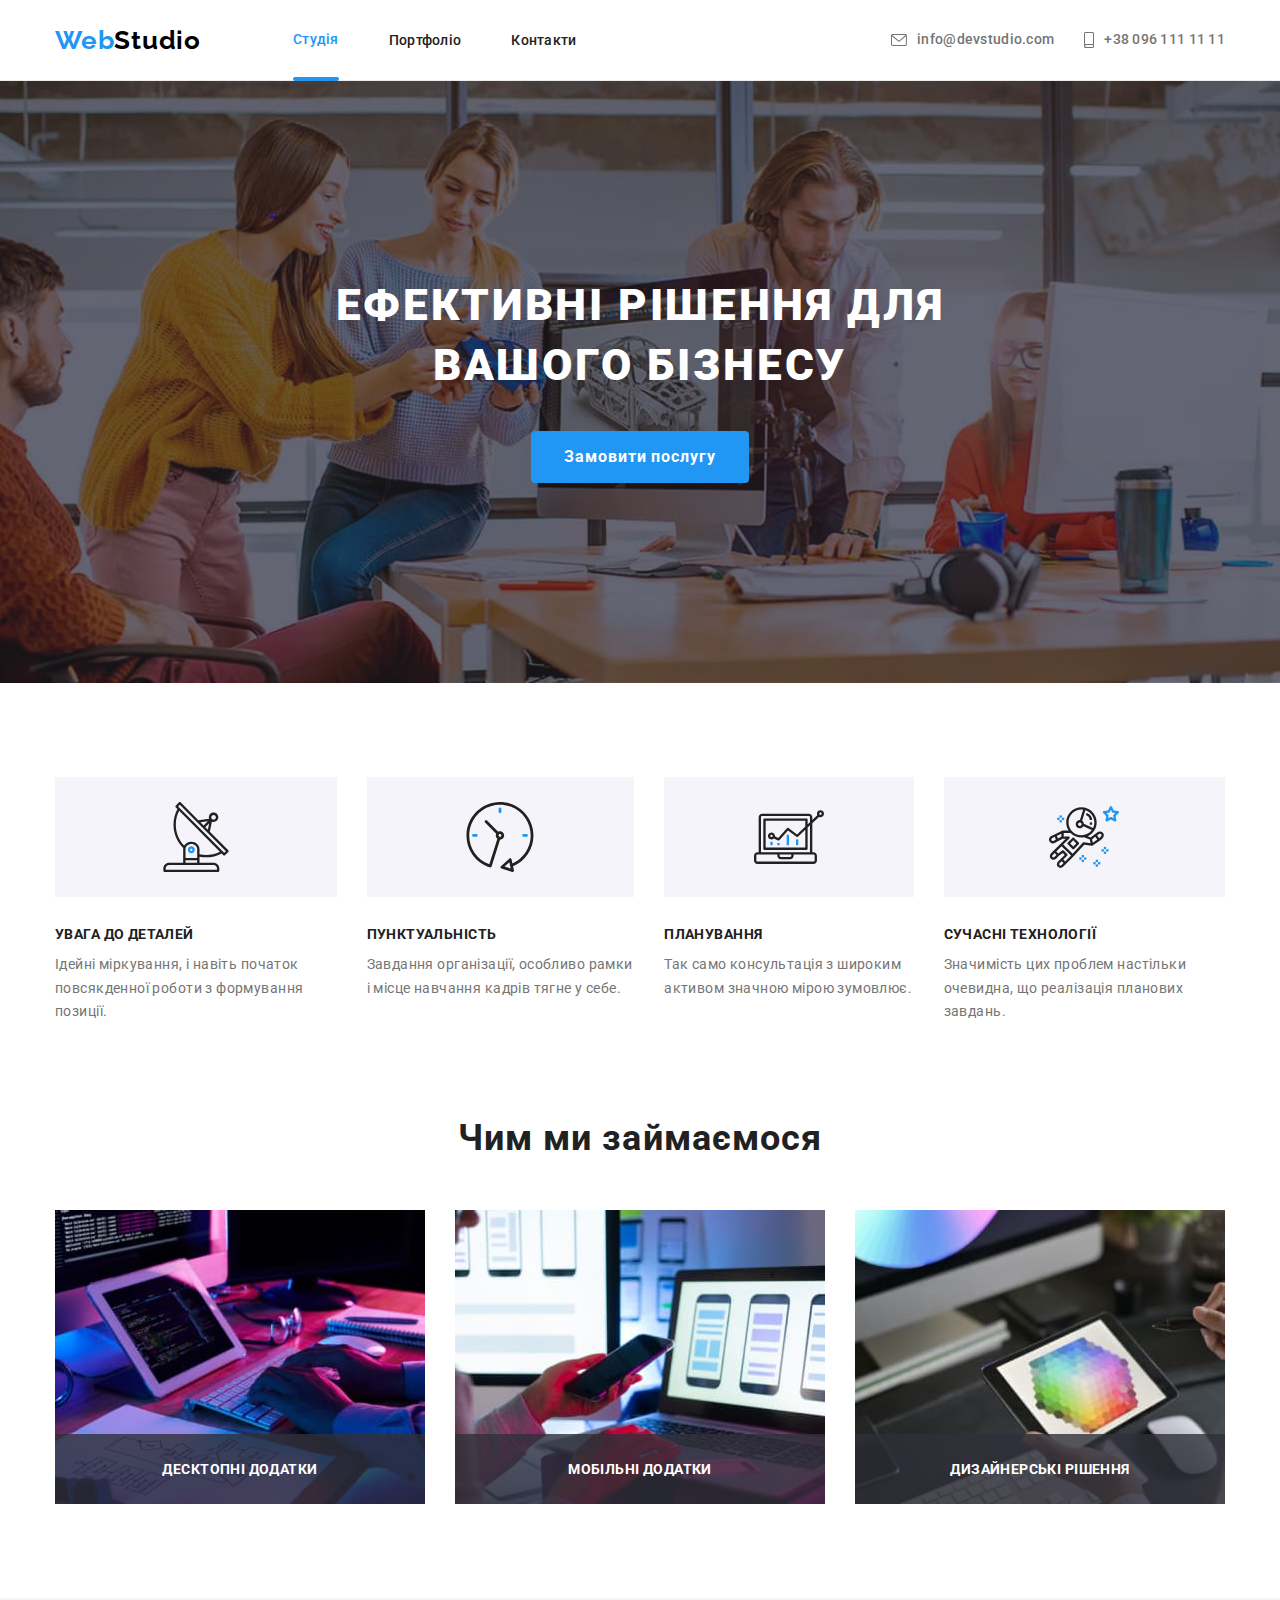
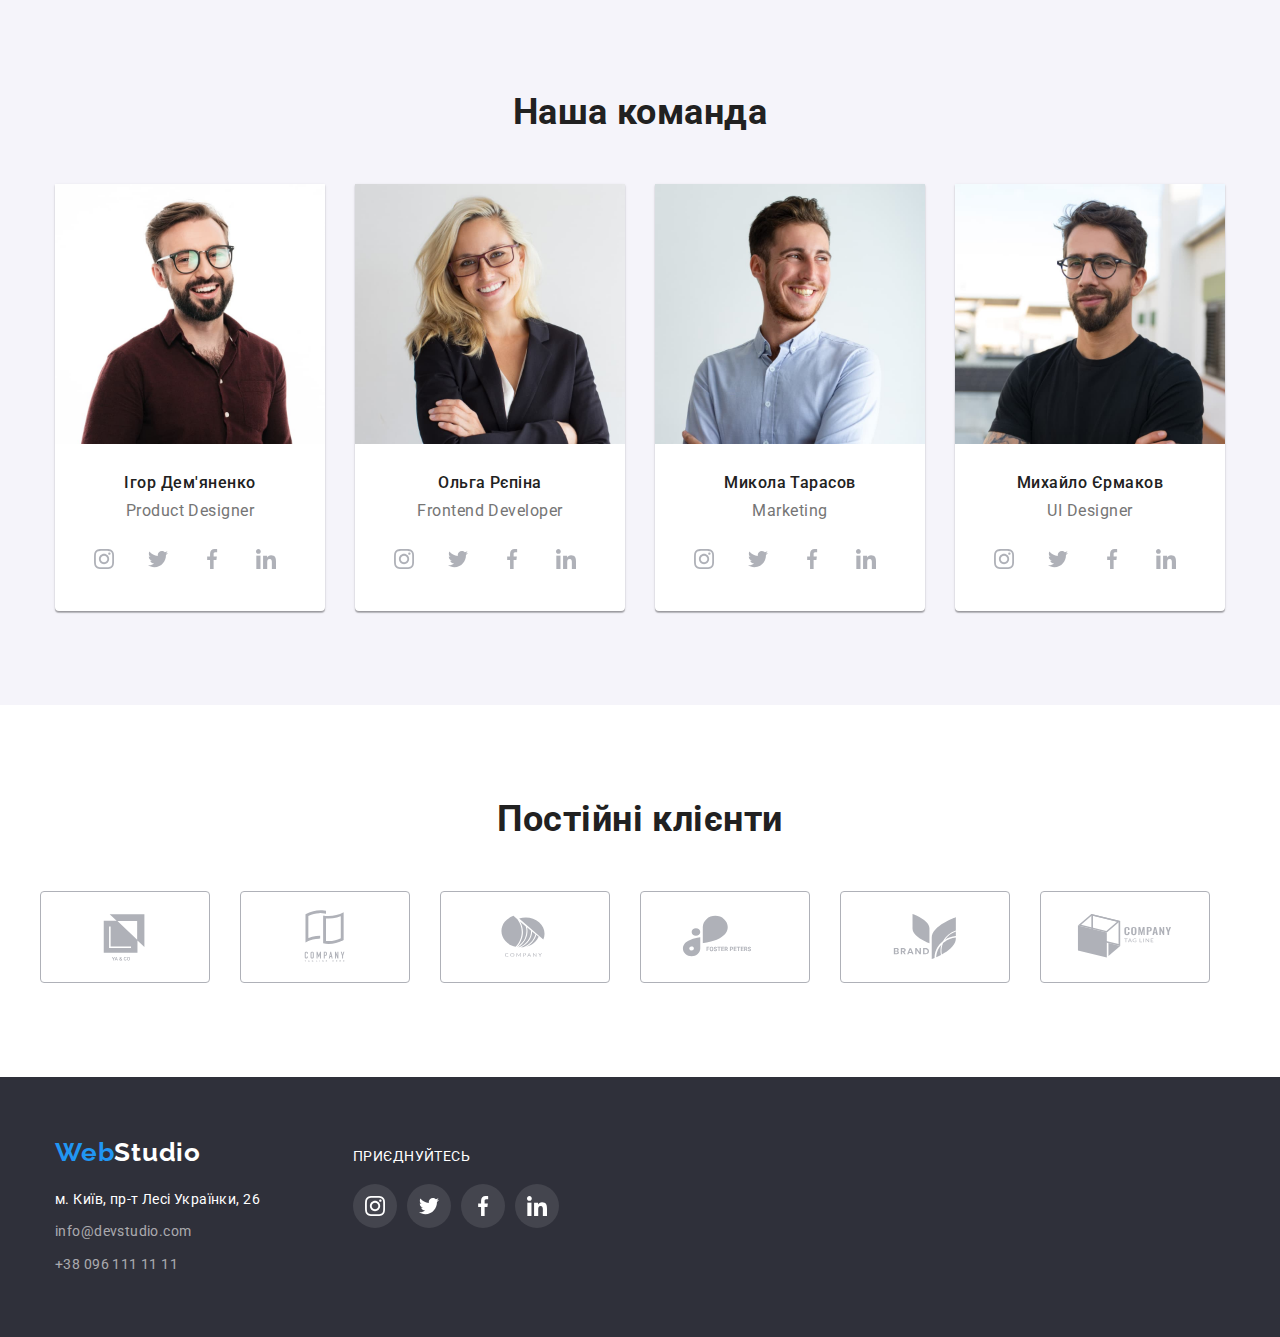
==== index.html @ 1a9cc2b4 "сделал форму без чекбокса иконок ховере на иконках" ====
<!DOCTYPE html>
<html lang="uk">
  <head>
    <meta charset="UTF-8" />
    <meta http-equiv="X-UA-Compatible" content="IE=edge" />
    <meta name="viewport" content="width=device-width, initial-scale=1.0" />
    <title>Document</title>
    <link rel="preconnect" href="https://fonts.googleapis.com" />
    <link rel="preconnect" href="https://fonts.gstatic.com" crossorigin />
    <link
      href="https://fonts.googleapis.com/css2?family=Raleway:wght@700&family=Roboto:wght@400;500;700;900&display=swap"
      rel="stylesheet"
    />
    <link
      rel="stylesheet"
      href="https://cdnjs.cloudflare.com/ajax/libs/modern-normalize/1.0.0/modern-normalize.min.css"
    />
    <link rel="stylesheet" href="./css/common.css" />
    <link rel="stylesheet" href="./css/main.css" />
  </head>
  <body>
    <header class="header">
      <div class="container header-container">
        <nav class="nav-header">
          <a href="index.html" class="logo logo-header"
            ><span class="accentlogo">Web</span>Studio</a
          >
          <ul class="site-nav">
            <li class="site-nav-item"><a href="index.html" class="link current">Студія</a></li>
            <li class="site-nav-item"><a href="portfolio.html" class="link">Портфоліо</a></li>
            <li class="site-nav-item"><a href="" class="link">Контакти</a></li>
          </ul>
        </nav>

        <ul class="contacts">
          <li class="contacts-item">
            <a href="mailto:info@devstudio.com" class="contacts-link">
              <svg class="icon-header-mail" width="16" height="12">
                <use href="./images/icons.svg#icon-mail"></use>
              </svg>
              info@devstudio.com</a
            >
          </li>
          <li class="contacts-item">
            <a href="tel:+390961111111" class="contacts-link">
              <svg class="icon-header-smartphone" width="10" height="16">
                <use href="./images/icons.svg#icon-smartphone"></use>
              </svg>
              +38 096 111 11 11</a
            >
          </li>
        </ul>
      </div>
    </header>
    <main>
      <section class="hero bgc-image">
        <div class="container">
          <h1 class="hero-title">
            Ефективні рішення для <br />
            вашого бізнесу
          </h1>
          <button data-modal-open type="button" class="btn-primary">Замовити послугу</button>
        </div>
      </section>
      <section class="section">
        <div class="container">
          <h2 class="visually-hidden">Особливості</h2>
          <ul class="peculiarities">
            <li class="peculiarities-item">
              <div class="peculiarities-icon">
                <svg class="" width="70" height="70">
                  <use href="./images/icons.svg#icon-antenna"></use>
                </svg>
              </div>
              <h3 class="peculiarities-sub-title">УВАГА ДО ДЕТАЛЕЙ</h3>
              <p class="peculiarities-text">
                Ідейні міркування, і навіть початок повсякденної роботи з формування позиції.
              </p>
            </li>
            <li class="peculiarities-item">
              <div class="peculiarities-icon">
                <svg class="" width="70" height="70">
                  <use href="./images/icons.svg#icon-clock"></use>
                </svg>
              </div>
              <h3 class="peculiarities-sub-title">ПУНКТУАЛЬНІСТЬ</h3>
              <p class="peculiarities-text">
                Завдання організації, особливо рамки і місце навчання кадрів тягне у себе.
              </p>
            </li>
            <li class="peculiarities-item">
              <div class="peculiarities-icon">
                <svg class="" width="70" height="70">
                  <use href="./images/icons.svg#icon-diagram"></use>
                </svg>
              </div>
              <h3 class="peculiarities-sub-title">ПЛАНУВАННЯ</h3>
              <p class="peculiarities-text">
                Так само консультація з широким активом значною мірою зумовлює.
              </p>
            </li>
            <li class="peculiarities-item">
              <div class="peculiarities-icon">
                <svg class="" width="70" height="70">
                  <use href="./images/icons.svg#icon-astronaut"></use>
                </svg>
              </div>
              <h3 class="peculiarities-sub-title">СУЧАСНІ ТЕХНОЛОГІЇ</h3>
              <p class="peculiarities-text">
                Значимість цих проблем настільки очевидна, що реалізація планових завдань.
              </p>
            </li>
          </ul>
        </div>
      </section>
      <section class="section">
        <div class="container our-work-container">
          <h2 class="our-work-title">Чим ми займаємося</h2>
          <ul class="our-work-list">
            <li class="our-work-item">
              <div class="our-work-overlay">
                <img src="./images/one.jpg" alt="робота на калвіатурі з планшетом" width="370" />
                <p class="our-work-overlay-text">Десктопні додатки</p>
              </div>
            </li>
            <li class="our-work-item">
              <div class="our-work-overlay">
                <img src="./images/two.jpg" alt="ноутбук та мобільний телефон у руці" width="370" />
                <p class="our-work-overlay-text">Мобільні додатки</p>
              </div>
            </li>
            <li class="our-work-item">
              <div class="our-work-overlay">
                <img src="./images/three.jpg" alt="планшет з кольоровою палітрою" width="370" />
                <p class="our-work-overlay-text">Дизайнерські рішення</p>
              </div>
            </li>
          </ul>
        </div>
      </section>
      <section class="section">
        <div class="container">
          <h2 class="our-team-title">Наша команда</h2>
          <ul class="our-team-list">
            <li class="our-team-item">
              <img src="./images/ihor.jpg" class="our-team-img" alt="ігор" width="270" />
              <div class="our-team-title-text">
                <h3 class="our-team-sub-title">Ігор Дем'яненко</h3>
                <p class="our-team-text">Product Designer</p>
              </div>
              <ul class="our-team-social-links-list">
                <li class="our-team-social-item">
                  <a href="" class="our-team-social-links">
                    <svg class="our-team-social-links-icon" width="20" height="20">
                      <use href="./images/icons.svg#icon-instagram"></use>
                    </svg>
                  </a>
                </li>
                <li class="our-team-social-item">
                  <a href="" class="our-team-social-links">
                    <svg class="our-team-social-links-icon" width="20" height="20">
                      <use href="./images/icons.svg#icon-twitter"></use>
                    </svg>
                  </a>
                </li>
                <li class="our-team-social-item">
                  <a href="" class="our-team-social-links">
                    <svg class="our-team-social-links-icon" width="20" height="20">
                      <use href="./images/icons.svg#icon-facebook"></use>
                    </svg>
                  </a>
                </li>
                <li class="our-team-social-item">
                  <a href="" class="our-team-social-links">
                    <svg class="our-team-social-links-icon" width="20" height="20">
                      <use href="./images/icons.svg#icon-linkedin"></use>
                    </svg>
                  </a>
                </li>
              </ul>
            </li>
            <li class="our-team-item">
              <img src="./images/olga.jpg" class="our-team-img" alt="ольга" width="270" />
              <div class="our-team-title-text">
                <h3 class="our-team-sub-title">Ольга Рєпіна</h3>
                <p class="our-team-text">Frontend Developer</p>
              </div>
              <ul class="our-team-social-links-list">
                <li class="our-team-social-item">
                  <a href="" class="our-team-social-links">
                    <svg class="our-team-social-links-icon" width="20" height="20">
                      <use href="./images/icons.svg#icon-instagram"></use>
                    </svg>
                  </a>
                </li>
                <li class="our-team-social-item">
                  <a href="" class="our-team-social-links">
                    <svg class="our-team-social-links-icon" width="20" height="20">
                      <use href="./images/icons.svg#icon-twitter"></use>
                    </svg>
                  </a>
                </li>
                <li class="our-team-social-item">
                  <a href="" class="our-team-social-links">
                    <svg class="our-team-social-links-icon" width="20" height="20">
                      <use href="./images/icons.svg#icon-facebook"></use>
                    </svg>
                  </a>
                </li>
                <li class="our-team-social-item">
                  <a href="" class="our-team-social-links">
                    <svg class="our-team-social-links-icon" width="20" height="20">
                      <use href="./images/icons.svg#icon-linkedin"></use>
                    </svg>
                  </a>
                </li>
              </ul>
            </li>

            <li class="our-team-item">
              <img src="./images/michael.jpg" class="our-team-img" alt="микола" width="270" />
              <div class="our-team-title-text">
                <h3 class="our-team-sub-title">Микола Тарасов</h3>
                <p class="our-team-text">Marketing</p>
              </div>
              <ul class="our-team-social-links-list">
                <li class="our-team-social-item">
                  <a href="" class="our-team-social-links">
                    <svg class="our-team-social-links-icon" width="20" height="20">
                      <use href="./images/icons.svg#icon-instagram"></use>
                    </svg>
                  </a>
                </li>
                <li class="our-team-social-item">
                  <a href="" class="our-team-social-links">
                    <svg class="our-team-social-links-icon" width="20" height="20">
                      <use href="./images/icons.svg#icon-twitter"></use>
                    </svg>
                  </a>
                </li>
                <li class="our-team-social-item">
                  <a href="" class="our-team-social-links">
                    <svg class="our-team-social-links-icon" width="20" height="20">
                      <use href="./images/icons.svg#icon-facebook"></use>
                    </svg>
                  </a>
                </li>
                <li class="our-team-social-item">
                  <a href="" class="our-team-social-links">
                    <svg class="our-team-social-links-icon" width="20" height="20">
                      <use href="./images/icons.svg#icon-linkedin"></use>
                    </svg>
                  </a>
                </li>
              </ul>
            </li>

            <li class="our-team-item">
              <img src="./images/michaelo.jpg" class="our-team-img" alt="михайло" width="270" />
              <div class="our-team-title-text">
                <h3 class="our-team-sub-title">Михайло Єрмаков</h3>
                <p class="our-team-text">UI Designer</p>
              </div>
              <ul class="our-team-social-links-list">
                <li class="our-team-social-item">
                  <a href="" class="our-team-social-links">
                    <svg class="our-team-social-links-icon" width="20" height="20">
                      <use href="./images/icons.svg#icon-instagram"></use>
                    </svg>
                  </a>
                </li>
                <li class="our-team-social-item">
                  <a href="" class="our-team-social-links">
                    <svg class="our-team-social-links-icon" width="20" height="20">
                      <use href="./images/icons.svg#icon-twitter"></use>
                    </svg>
                  </a>
                </li>
                <li class="our-team-social-item">
                  <a href="" class="our-team-social-links">
                    <svg class="our-team-social-links-icon" width="20" height="20">
                      <use href="./images/icons.svg#icon-facebook"></use>
                    </svg>
                  </a>
                </li>
                <li class="our-team-social-item">
                  <a href="" class="our-team-social-links">
                    <svg class="our-team-social-links-icon" width="20" height="20">
                      <use href="./images/icons.svg#icon-linkedin"></use>
                    </svg>
                  </a>
                </li>
              </ul>
            </li>
          </ul>
        </div>
      </section>
      <section class="section">
        <h2 class="clients-title">Постійні клієнти</h2>
        <ul class="clients-list">
          <li>
            <a href="" class="clients-links">
              <svg class="clients-icon" width="106" height="60">
                <use href="./images/icons.svg#icon-one"></use>
              </svg>
            </a>
          </li>
          <li>
            <a href="" class="clients-links">
              <svg class="clients-icon" width="106" height="60">
                <use href="./images/icons.svg#icon-two"></use>
              </svg>
            </a>
          </li>
          <li>
            <a href="" class="clients-links">
              <svg class="clients-icon" width="106" height="60">
                <use href="./images/icons.svg#icon-three"></use>
              </svg>
            </a>
          </li>
          <li>
            <a href="" class="clients-links">
              <svg class="clients-icon" width="106" height="60">
                <use href="./images/icons.svg#icon-four"></use>
              </svg>
            </a>
          </li>
          <li>
            <a href="" class="clients-links">
              <svg class="clients-icon" width="106" height="60">
                <use href="./images/icons.svg#icon-five"></use>
              </svg>
            </a>
          </li>
          <li>
            <a href="" class="clients-links">
              <svg class="clients-icon" width="106" height="60">
                <use href="./images/icons.svg#icon-six"></use>
              </svg>
            </a>
          </li>
        </ul>
      </section>
    </main>
    <footer class="footer">
      <div class="container footer-container">
        <div class="footer-container-address">
          <a href="index.html" class="logo"><span class="accentlogo">Web</span>Studio</a>
          <address class="address-footer">
            <ul class="address-footer-list">
              <li class="address-item">
                <a
                  href="https://goo.gl/maps/RYjKqLjYyLRPvNdB7"
                  target="_blank"
                  rel="noopener noreferrer"
                  class="address-link"
                  >м. Київ, пр-т Лесі Українки, 26</a
                >
              </li>
              <li class="address-item">
                <a href="mailto:info@devstudio.com" class="footer-contacts">info@devstudio.com</a>
              </li>
              <li class="address-item">
                <a href="tel:+380961111111" class="footer-contacts">+38 096 111 11 11</a>
              </li>
            </ul>
          </address>
        </div>
        <div class="footer-social-container">
          <p class="social-links-text">приєднуйтесь</p>
          <ul class="social-links-list">
            <li>
              <a href="" class="footer-social-links">
                <svg class="social-links-icon" width="20" height="20">
                  <use href="./images/icons.svg#icon-instagram"></use>
                </svg>
              </a>
            </li>
            <li>
              <a href="" class="footer-social-links">
                <svg class="social-links-icon" width="20" height="20">
                  <use href="./images/icons.svg#icon-twitter"></use>
                </svg>
              </a>
            </li>
            <li>
              <a href="" class="footer-social-links"
                ><svg class="social-links-icon" width="20" height="20">
                  <use href="./images/icons.svg#icon-facebook"></use>
                </svg>
              </a>
            </li>
            <li>
              <a href="" class="footer-social-links">
                <svg class="social-links-icon" width="20" height="20">
                  <use href="./images/icons.svg#icon-linkedin"></use>
                </svg>
              </a>
            </li>
          </ul>
        </div>
      </div>
    </footer>
    <div class="backdrop is-hidden" data-modal>
      <div class="modal">
        <p class="modal-title">Залиште свої дані, ми вам передзвонимо</p>
        <form class="form">
          <div class="form-field">
            <label class="form-label" for="user-name">Ім'я</label>
            <input class="form-input" type="text" name="user-name" id="user-name" />
          </div>

          <div class="form-field">
            <label class="form-label" for="tel">Телефон</label>
            <input class="form-input" type="tel" name="tel" id="tel" />
          </div>

          <div class="form-field">
            <label class="form-label" for="email">Пошта</label>
            <input class="form-input" type="email" name="email" id="email" />
          </div>

          <div class="form-field">
            <label class="form-label" for="comment">Коментар</label>
            <textarea
              class="form-textarea"
              name="comment"
              id="comment"
              cols="30"
              rows="10"
              placeholder="Введіть текст"
            ></textarea>
          </div>

          <div class="checkbox">
            <input type="checkbox" name="" value="" id="" />
            <label for=""
              >Погоджуюся з розсилкою та приймаю
              <span> <a href="" class="test">Умови договору</a></span></label
            >
          </div>

          <button type="submit" class="form-button">Відправити</button>
        </form>
        <button data-modal-close type="button" class="button-close">
          <svg class="button-icon-close">
            <use href="./images/icons.svg#icon-close"></use>
          </svg>
        </button>
      </div>
    </div>
    <script src="./js/modal.js"></script>
  </body>
</html>
---- css/common.css ----
/* цвет основного текста #212121 */
/* цвет вторичного текста #757575 */
/* цвет белый #FFFFFF */
/* цвет акцент #2196F3 */
/* цвет фона главного заголовка #2F303A */
:root {
  --primary-text-color: #212121;
  --p-text-color: #757575;
  --accent-color: #2196f3;
  --primary-white-color: #ffffff;
}

body {
  background-color: var(--primary-white-color);
  color: var(--primary-text-color);

  font-family: Roboto, sans-serif;
  letter-spacing: 0.03em;
}
h1,
h2,
h3,
p {
  margin-top: 0;
  margin-bottom: 0;
}
ul {
  margin-top: 0;
  margin-bottom: 0;
  padding-left: 0;
  list-style: none;
}
img,
a {
  display: block;
}

/* header nav */
.container {
  width: 1200px;
  padding-left: 15px;
  padding-right: 15px;
  margin: 0 auto;
}
.header-container {
  display: flex;
  align-items: center;
}

.header {
  border-bottom: 1px solid #ececec;
}
.nav-header {
  display: flex;
  align-items: center;
}
.logo {
  display: inline-block;
  color: #000000;

  font-family: Raleway;
  font-size: 26px;
  font-weight: 700;
  line-height: 1.19;
  letter-spacing: 0.03em;
  text-decoration: none;
}

.accentlogo {
  color: var(--accent-color);
}

.site-nav {
  display: flex;
  align-items: center;
  margin-left: 92px;
}
.site-nav-item:not(:last-child) {
  margin-right: 50px;
}
.site-nav .link.current {
  color: var(--accent-color);
  line-height: 1.14;
}

.link.current::after {
  content: '';
  width: 100%;
  height: 4px;
  background-color: #2196f3;
  border-radius: 2px;
  position: absolute;
  left: 0;
  bottom: -1px;
}

.site-nav a {
  color: var(--primary-text-color);
  font-size: 14px;
  font-weight: 500;
  text-decoration: none;
  letter-spacing: 0.02em;
}
.link {
  padding-top: 32px;
  padding-bottom: 32px;
  display: block;
  position: relative;
  transition: color 250ms cubic-bezier(0.4, 0, 0.2, 1);
}

.link:hover,
.link:focus {
  color: var(--accent-color);
}

.link:hover::after,
.link:focus::after {
  content: '';
  width: 100%;
  height: 4px;
  background-color: #2196f3;
  border-radius: 2px;
  position: absolute;
  left: 0;
  bottom: -1px;
}

.link::after {
  content: '';
  width: 100%;
  height: 4px;
  background-color: transparent;
  border-radius: 2px;
  position: absolute;
  left: 0;
  bottom: -1px;
  transition: background-color 250ms cubic-bezier(0.4, 0, 0.2, 1);
}

.contacts {
  display: flex;
  align-items: center;
  margin-left: auto;
}
.contacts-item:not(:last-child) {
  margin-right: 30px;
}

.contacts-link {
  display: inline-flex;
  align-items: center;
  padding-top: 32px;
  padding-bottom: 32px;
  color: var(--p-text-color);
  text-decoration: none;

  font-size: 14px;
  font-weight: 500;
  line-height: 1.14;
  letter-spacing: 0.02em;
  transition: color 250ms cubic-bezier(0.4, 0, 0.2, 1);
}

.icon-header-mail {
  margin-right: 10px;
  width: 16px;
  height: 12px;
  fill: currentColor;
}

.icon-header-smartphone {
  margin-right: 10px;
  width: 10px;
  height: 16px;
  fill: currentColor;
}

.contacts-link:hover,
.contacts-link:focus {
  color: var(--accent-color);
}
/* footer */

.footer {
  background-color: #2f303a;
  padding-top: 60px;
  padding-bottom: 60px;
  display: flex;
  justify-content: center;
  align-items: center;
}

.footer-container-address {
  margin-right: 93px;
}

.footer-container {
  display: flex;
  align-items: baseline;
}

.footer .logo {
  color: var(--primary-white-color);
}

.footer .accentlogo {
  color: var(--accent-color);
}

.footer:hover,
.footer:focus {
  color: var(--accent-color);
}

.address-footer {
  font-style: normal;
}

.address-footer-list {
  margin-top: 20px;
}

.address-item:not(:last-child) {
  margin-bottom: 9px;
}

.address-link {
  color: var(--primary-white-color);

  text-decoration: none;

  font-size: 14px;
  line-height: 1.7;
  letter-spacing: 0.03em;
  transition: color 250ms cubic-bezier(0.4, 0, 0.2, 1);
}

.address-link:hover,
.address-link:focus {
  color: var(--accent-color);
}

.footer-contacts {
  color: rgba(255, 255, 255, 0.6);

  text-decoration: none;

  font-style: normal;
  font-size: 14px;
  line-height: 1.7;
  letter-spacing: 0.03em;
  transition: color 250ms cubic-bezier(0.4, 0, 0.2, 1);
}

.footer-contacts:hover,
.footer-contacts:focus {
  color: var(--accent-color);
}

.social-links-text {
  margin-bottom: 20px;
  color: var(--primary-white-color);
  font-size: 14px;
  line-height: calc(16 / 14);
  letter-spacing: 0.03em;
  text-transform: uppercase;
}

.social-links-list {
  display: flex;
}

.footer-social-links {
  margin-right: 10px;
  background-color: rgba(255, 255, 255, 0.1);
  border-radius: 50%;
  width: 44px;
  height: 44px;
  display: flex;
  align-items: center;
  justify-content: center;
  transition: background-color 250ms cubic-bezier(0.4, 0, 0.2, 1);
}

.social-links-icon {
  fill: var(--primary-white-color);
  width: 20px;
  height: 20px;
}

.social-links-item:last-child {
  margin-right: 0;
}

.footer-social-links:hover,
.footer-social-links:focus {
  background-color: var(--accent-color);
}
---- css/main.css ----
/* main */
/* hero */

.hero {
  background-color: #2f303a;
  text-align: center;
  padding-bottom: 200px;
  padding-top: 195px;
}
.hero-title {
  color: var(--primary-white-color);
  text-transform: uppercase;
  margin-top: 0;
  margin-bottom: 35px;
  font-size: 44px;
  font-weight: 900;
  line-height: 1.36;
  text-align: Center;
  vertical-align: Top;
  letter-spacing: 0.06em;
}

.bgc-image {
  max-width: 1600px;
  margin-left: auto;
  margin-right: auto;
  background-image: linear-gradient(to right, rgba(47, 48, 58, 0.4), rgba(47, 48, 58, 0.4)),
    url(../images/herobgimg.jpg);
  background-repeat: no-repeat;
  background-position: center;
  background-size: cover;
}

.btn-primary {
  transition: background-color 250ms cubic-bezier(0.4, 0, 0.2, 1);

  padding: 10px 32px;
  border: 1px solid transparent;
  border-radius: 4px;
  color: var(--primary-white-color);
  background-color: var(--accent-color);

  cursor: pointer;

  font-weight: 700;
  line-height: 1.87;
  letter-spacing: 0.06em;
}
.btn-primary:focus,
.btn-primary:hover {
  background-color: #188ce8;
}

.section {
  padding-top: 94px;
  padding-bottom: 94px;
}

.section:nth-child(3) {
  padding-top: 0px;
}

.section:nth-child(4) {
  background-color: #f5f4fa;
}

/* peculiarities */

.peculiarities-icon {
  height: 120px;
  display: flex;
  align-items: center;
  justify-content: center;
  background-color: #f5f4fa;
  margin-bottom: 30px;
}

.peculiarities {
  display: flex;
}

.visually-hidden {
  position: absolute;
  width: 1px;
  height: 1px;
  margin: -1px;
  border: 0;
  padding: 0;
  white-space: nowrap;
  clip-path: inset(100%);
  clip: rect(0 0 0 0);
  overflow: hidden;
}

.peculiarities-sub-title {
  color: var(--primary-text-color);

  font-size: 14px;
  line-height: 1.14;
  letter-spacing: 0.03em;
  margin-bottom: 10px;
}

.peculiarities-item:not(:last-child) {
  margin-right: 30px;
}

.peculiarities-text {
  color: var(--p-text-color);
  font-size: 14px;
  line-height: 1.71;
  letter-spacing: 0.03em;
}

/* our-work */

.our-work-container {
  text-align: center;
}

.our-work-title {
  margin-top: 0;
  margin-bottom: 50px;
  vertical-align: Top;
  letter-spacing: 0.03em;

  font-size: 36px;
  font-weight: 700;
  line-height: 1.16;
}

.our-work-list {
  display: flex;
  gap: 30px;
}

.our-work-item {
  width: 370px;
}

.our-work-overlay {
  position: relative;
}

.our-work-overlay-text {
  color: var(--primary-white-color);
  background: rgba(47, 48, 58, 0.8);
  font-weight: 700;
  font-size: 14px;
  letter-spacing: 0.03em;
  position: absolute;
  left: 0;
  bottom: 0;
  width: 100%;
  height: 70px;
  text-transform: uppercase;
  display: flex;
  justify-content: center;
  align-items: center;
}

/* our-team */

.our-team-item {
  margin-right: 30px;
  width: 270px;
  border-radius: 0px 0px 4px 4px;
  box-shadow: 0px 1px 3px rgba(0, 0, 0, 0.12), 0px 1px 1px rgba(0, 0, 0, 0.14),
    0px 2px 1px rgba(0, 0, 0, 0.2);
  background-color: var(--primary-white-color);
}

.our-team-item:last-child {
  margin-right: 0px;
}

.our-team-list {
  display: flex;
}

.our-team-title {
  margin-top: 0;
  margin-bottom: 50px;
  text-align: center;
  font-weight: 700;
  font-size: 36px;
}

.our-team-title-text {
  padding-top: 30px;
  padding-bottom: 16px;
}
.our-team-sub-title {
  font-size: 16px;
  font-weight: 500;
  line-height: 1.18;
  text-align: Center;
  vertical-align: Top;
  letter-spacing: 0.03em;
  margin-bottom: 10px;
}
.our-team-text {
  color: var(--p-text-color);

  line-height: 1.18;
  text-align: Center;
  letter-spacing: 0.03em;
}

.our-team-social-links-list {
  display: flex;
  justify-content: center;
  align-items: center;

  padding-bottom: 30px;
}

.our-team-social-links {
  display: flex;
  justify-content: center;
  align-items: center;

  background-color: rgba(255, 255, 255, 0.1);
  width: 44px;
  height: 44px;
  transition: background-color 250ms cubic-bezier(0.4, 0, 0.2, 1),
    border-radius 250ms cubic-bezier(0.4, 0, 0.2, 1);
}

.our-team-social-item {
  margin-right: 10px;
}

.our-team-social-links:last-child {
  margin-right: 0;
}

.our-team-social-links-icon {
  fill: #afb1b8;
  transition: fill 250ms cubic-bezier(0.4, 0, 0.2, 1);
}

.our-team-social-links:hover,
.our-team-social-links:focus {
  border-radius: 50%;
  background-color: var(--accent-color);
}

.our-team-social-links:hover .our-team-social-links-icon,
.our-team-social-links:focus .our-team-social-links-icon {
  fill: var(--primary-white-color);
}

/*clients*/

.clients-list {
  display: flex;
  justify-content: center;
  align-items: center;
}

.clients-links {
  display: flex;
  justify-content: center;
  align-items: center;

  margin-right: 30px;
  width: 170px;
  height: 92px;
  border: 1px solid #afb1b8;
  border-radius: 4px;
  transition: border-color 250ms cubic-bezier(0.4, 0, 0.2, 1);
}

.clients-item:last-child {
  margin-right: 0px;
}

.clients-title {
  margin-top: 0;
  margin-bottom: 50px;
  text-align: center;
  font-weight: 700;
  font-size: 36px;
}

.clients-icon {
  width: 106px;
  height: 60px;
  fill: #afb1b8;
  transition: fill 250ms cubic-bezier(0.4, 0, 0.2, 1);
}

.clients-links:hover,
.clients-links:focus {
  border-color: var(--accent-color);
  outline: transparent;
}

.clients-links:hover .clients-icon,
.clients-links:focus .clients-icon {
  fill: var(--accent-color);
}

.backdrop {
  position: fixed;
  top: 0;
  left: 0;
  width: 100%;
  height: 100%;
  background-color: rgba(0, 0, 0, 0.2);
  transition: opacity 250ms cubic-bezier(0.4, 0, 0.2, 1),
    visibility 250ms cubic-bezier(0.4, 0, 0.2, 1);
  opacity: 1;
}

.backdrop.is-hidden {
  visibility: hidden;
  opacity: 0;
  pointer-events: none;
}

.modal {
  position: absolute;
  left: 50%;
  top: 50%;
  padding-top: 40px;
  padding-bottom: 40px;

  transform: translate(-50%, -50%) scale(1);
  width: 528px;
  height: 581px;
  background-color: var(--primary-white-color);
  box-shadow: 0px 1px 3px rgba(0, 0, 0, 0.12), 0px 1px 1px rgba(0, 0, 0, 0.14),
    0px 2px 1px rgba(0, 0, 0, 0.2);
  border-radius: 4px;
  transition: transform 250ms cubic-bezier(0.4, 0, 0.2, 1), scale 250ms cubic-bezier(0.4, 0, 0.2, 1);
}

.backdrop.is-hidden .modal {
  transform: translate(-50%, -50%) scale(0.5);
}

.button-close {
  position: absolute;
  top: 8px;
  right: 8px;
  width: 30px;
  height: 30px;
  display: flex;
  justify-content: center;
  align-items: center;
  border: 1px solid rgba(0, 0, 0, 0.1);
  border-radius: 50%;
  background-color: var(--primary-white-color);
  cursor: pointer;
  fill: #000000;
}

.button-close:hover,
.button-close:focus {
  fill: var(--accent-color);
}

.form {
  display: flex;
  flex-direction: column;
}

.modal-title {
  margin-bottom: 12px;
  font-weight: 700;
  font-size: 20px;
  text-align: center;
  letter-spacing: 0.03em;
}

.form-field {
  display: flex;
  flex-direction: column;
  padding: 0 40px;
  margin-bottom: 10px;
}

.form-field:last-child {
  margin-bottom: 20px;
}

.form-label {
  margin-bottom: 4px;

  font-size: 12px;
  line-height: calc(14 / 12);
  letter-spacing: 0.01em;
  color: var(--p-text-color);
}

.form-input {
  border: 1px solid rgba(33, 33, 33, 0.2);
  border-radius: 4px;
  width: 448px;
  height: 40px;
  cursor: pointer;
}

.form-input:hover,
.form-input:focus {
  border-color: var(--accent-color);
  outline: transparent;
}

.form-textarea {
  padding: 12px 16px;
  border: 1px solid rgba(33, 33, 33, 0.2);
  border-radius: 4px;
  width: 448px;
  height: 120px;
  resize: none;
  cursor: pointer;
  transition: background-color 250ms cubic-bezier(0.4, 0, 0.2, 1);
}

.form-field textarea::placeholder {
  color: rgba(117, 117, 117, 0.5);
}

.form-textarea:hover,
.form-textarea:focus {
  border-color: var(--accent-color);
  outline: transparent;
}

.checkbox {
  margin-left: 54px;
  margin-right: 51px;
  margin-bottom: 30px;
}

.test {
  color: var(--accent-color);
}

.form-button {
  margin-right: 164px;
  margin-left: 164px;
  padding: 10px 52px;
  width: 200px;
  height: 50px;
  background: var(--accent-color);
  color: var(--primary-white-color);
  box-shadow: 0px 4px 4px rgba(0, 0, 0, 0.15);
  border-radius: 4px;
  border: none;
  outline: transparent;
  cursor: pointer;
  transition: background-color 250ms cubic-bezier(0.4, 0, 0.2, 1);
}

.form-button:focus,
.form-button:hover {
  background-color: #188ce8;
}
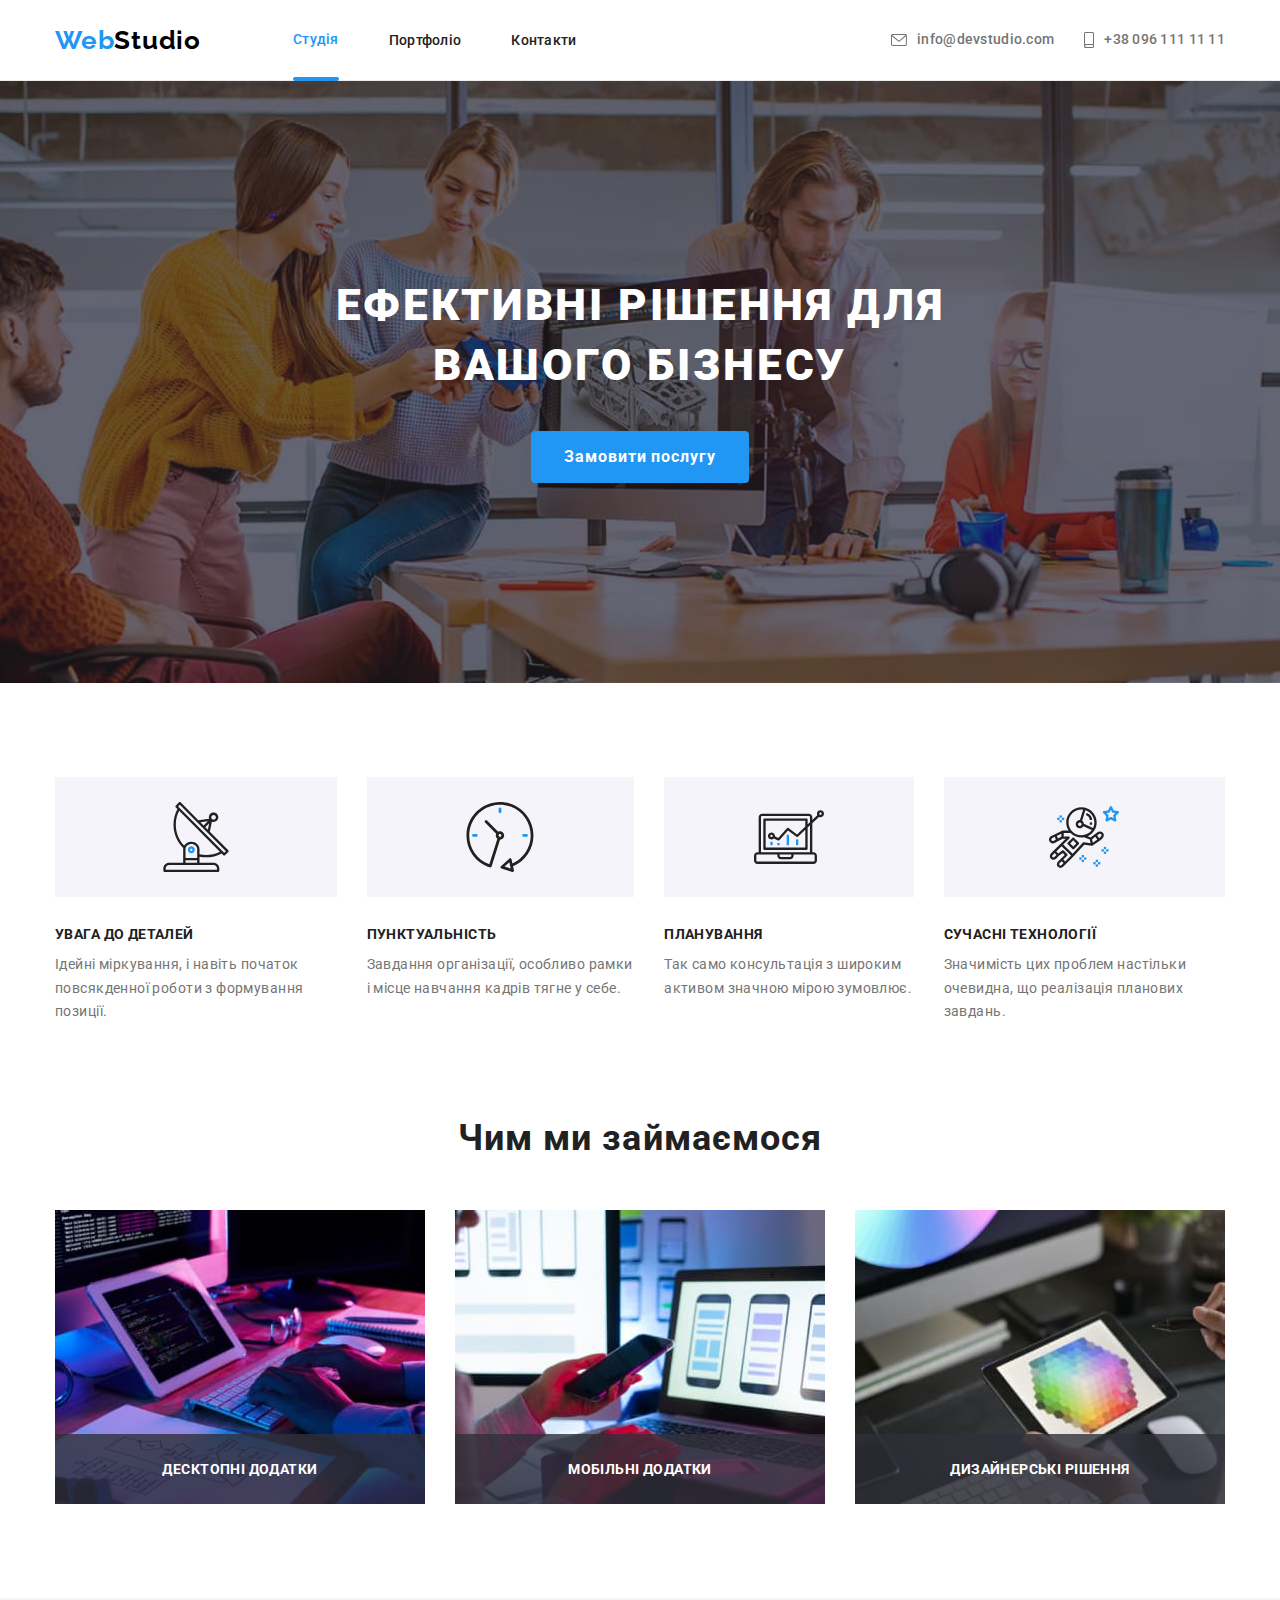
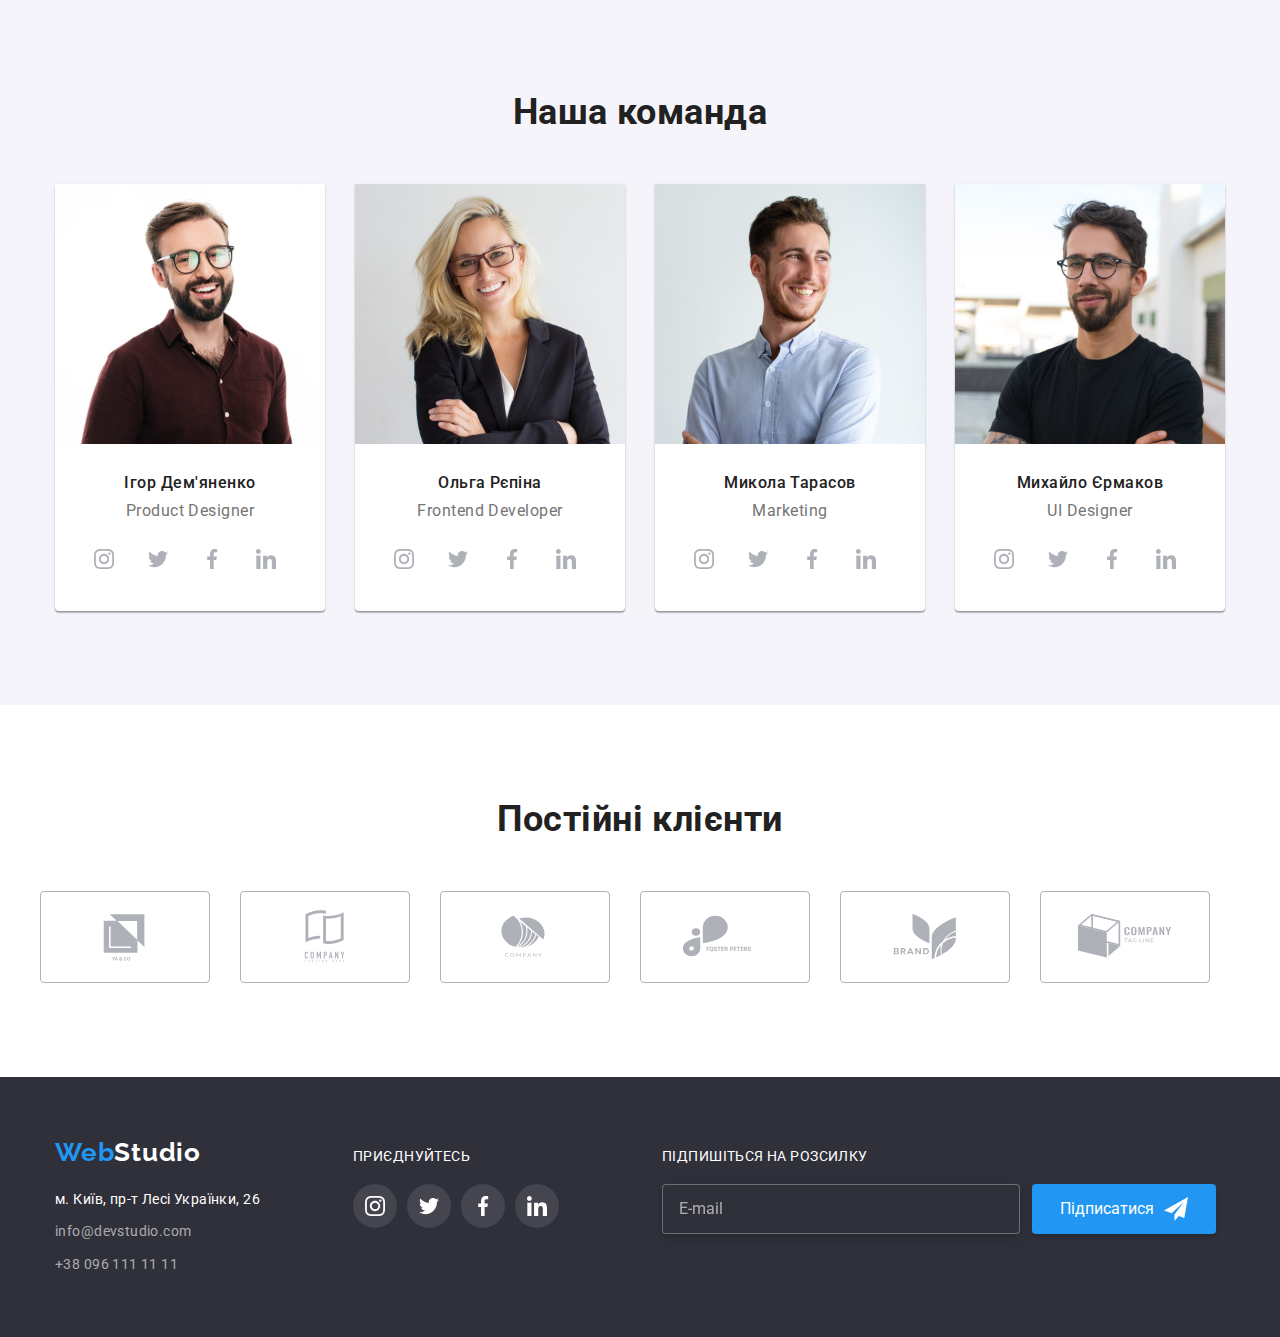
==== commit 2a6a5d2b: "сделал футер" ====
--- a/index.html
+++ b/index.html
@@ -400,6 +400,27 @@
             </li>
           </ul>
         </div>
+        <div class="footer-form">
+          <p class="footer-form-text">Підпишіться на розсилку</p>
+          <form>
+            <div class="form-field-footer">
+              <label class="form-label-footer" for="email"></label>
+              <input
+                class="form-input-footer"
+                type="email"
+                name="email"
+                id="email"
+                placeholder="E-mail"
+              />
+              <button type="submit" class="form-button-footer">
+                Підписатися
+                <svg class="footer-btn-icon">
+                  <use href="./images/icons.svg#icon-send"></use>
+                </svg>
+              </button>
+            </div>
+          </form>
+        </div>
       </div>
     </footer>
     <div class="backdrop is-hidden" data-modal>
@@ -427,8 +448,6 @@
               class="form-textarea"
               name="comment"
               id="comment"
-              cols="30"
-              rows="10"
               placeholder="Введіть текст"
             ></textarea>
           </div>
--- a/css/common.css
+++ b/css/common.css
@@ -271,6 +271,10 @@
   display: flex;
 }
 
+.footer-social-container {
+  margin-right: 93px;
+}
+
 .footer-social-links {
   margin-right: 10px;
   background-color: rgba(255, 255, 255, 0.1);
@@ -297,3 +301,68 @@
 .footer-social-links:focus {
   background-color: var(--accent-color);
 }
+
+.footer-form-text {
+  margin-bottom: 20px;
+  color: var(--primary-white-color);
+  font-size: 14px;
+  line-height: calc(16 / 14);
+  letter-spacing: 0.03em;
+  text-transform: uppercase;
+}
+
+.form-field-footer input::placeholder {
+  color: rgba(255, 255, 255, 0.6);
+}
+
+.form-field-footer {
+  display: flex;
+}
+
+.form-button-footer {
+  display: flex;
+  justify-content: center;
+  align-items: center;
+  padding: 10px 28px;
+  background: var(--accent-color);
+  color: var(--primary-white-color);
+  box-shadow: 0px 4px 4px rgba(0, 0, 0, 0.15);
+  border-radius: 4px;
+  border: none;
+  outline: transparent;
+  cursor: pointer;
+  transition: background-color 250ms cubic-bezier(0.4, 0, 0.2, 1);
+}
+
+.form-button-footer:focus,
+.form-button-footer:hover {
+  background-color: #188ce8;
+}
+
+.footer-btn-icon {
+  margin-left: 10px;
+  width: 24px;
+  height: 24px;
+  fill: var(--primary-white-color);
+}
+
+.form-input-footer {
+  width: 358px;
+  height: 50px;
+  border: 1px solid rgba(255, 255, 255, 0.3);
+  filter: drop-shadow(0px 4px 4px rgba(0, 0, 0, 0.15));
+  border-radius: 4px;
+  background: #2f303a;
+  padding-left: 16px;
+  padding-top: 15px;
+  padding-bottom: 15px;
+  margin-right: 12px;
+  cursor: pointer;
+  transition: border-color 250ms cubic-bezier(0.4, 0, 0.2, 1);
+}
+
+.form-input-footer:hover,
+.form-input-footer:focus {
+  border-color: var(--accent-color);
+  outline: transparent;
+}
--- a/css/main.css
+++ b/css/main.css
@@ -302,6 +302,8 @@
   fill: var(--accent-color);
 }
 
+/* modal */
+
 .backdrop {
   position: fixed;
   top: 0;
@@ -324,12 +326,13 @@
   position: absolute;
   left: 50%;
   top: 50%;
-  padding-top: 40px;
-  padding-bottom: 40px;
 
   transform: translate(-50%, -50%) scale(1);
   width: 528px;
   height: 581px;
+  padding-top: 40px;
+  padding-bottom: 40px;
+
   background-color: var(--primary-white-color);
   box-shadow: 0px 1px 3px rgba(0, 0, 0, 0.12), 0px 1px 1px rgba(0, 0, 0, 0.14),
     0px 2px 1px rgba(0, 0, 0, 0.2);
@@ -417,7 +420,7 @@
   height: 120px;
   resize: none;
   cursor: pointer;
-  transition: background-color 250ms cubic-bezier(0.4, 0, 0.2, 1);
+  transition: border-color 250ms cubic-bezier(0.4, 0, 0.2, 1);
 }
 
 .form-field textarea::placeholder {
@@ -441,11 +444,10 @@
 }
 
 .form-button {
-  margin-right: 164px;
-  margin-left: 164px;
+  margin: auto;
   padding: 10px 52px;
-  width: 200px;
-  height: 50px;
+  font-weight: 700;
+  line-height: calc(30 / 16);
   background: var(--accent-color);
   color: var(--primary-white-color);
   box-shadow: 0px 4px 4px rgba(0, 0, 0, 0.15);
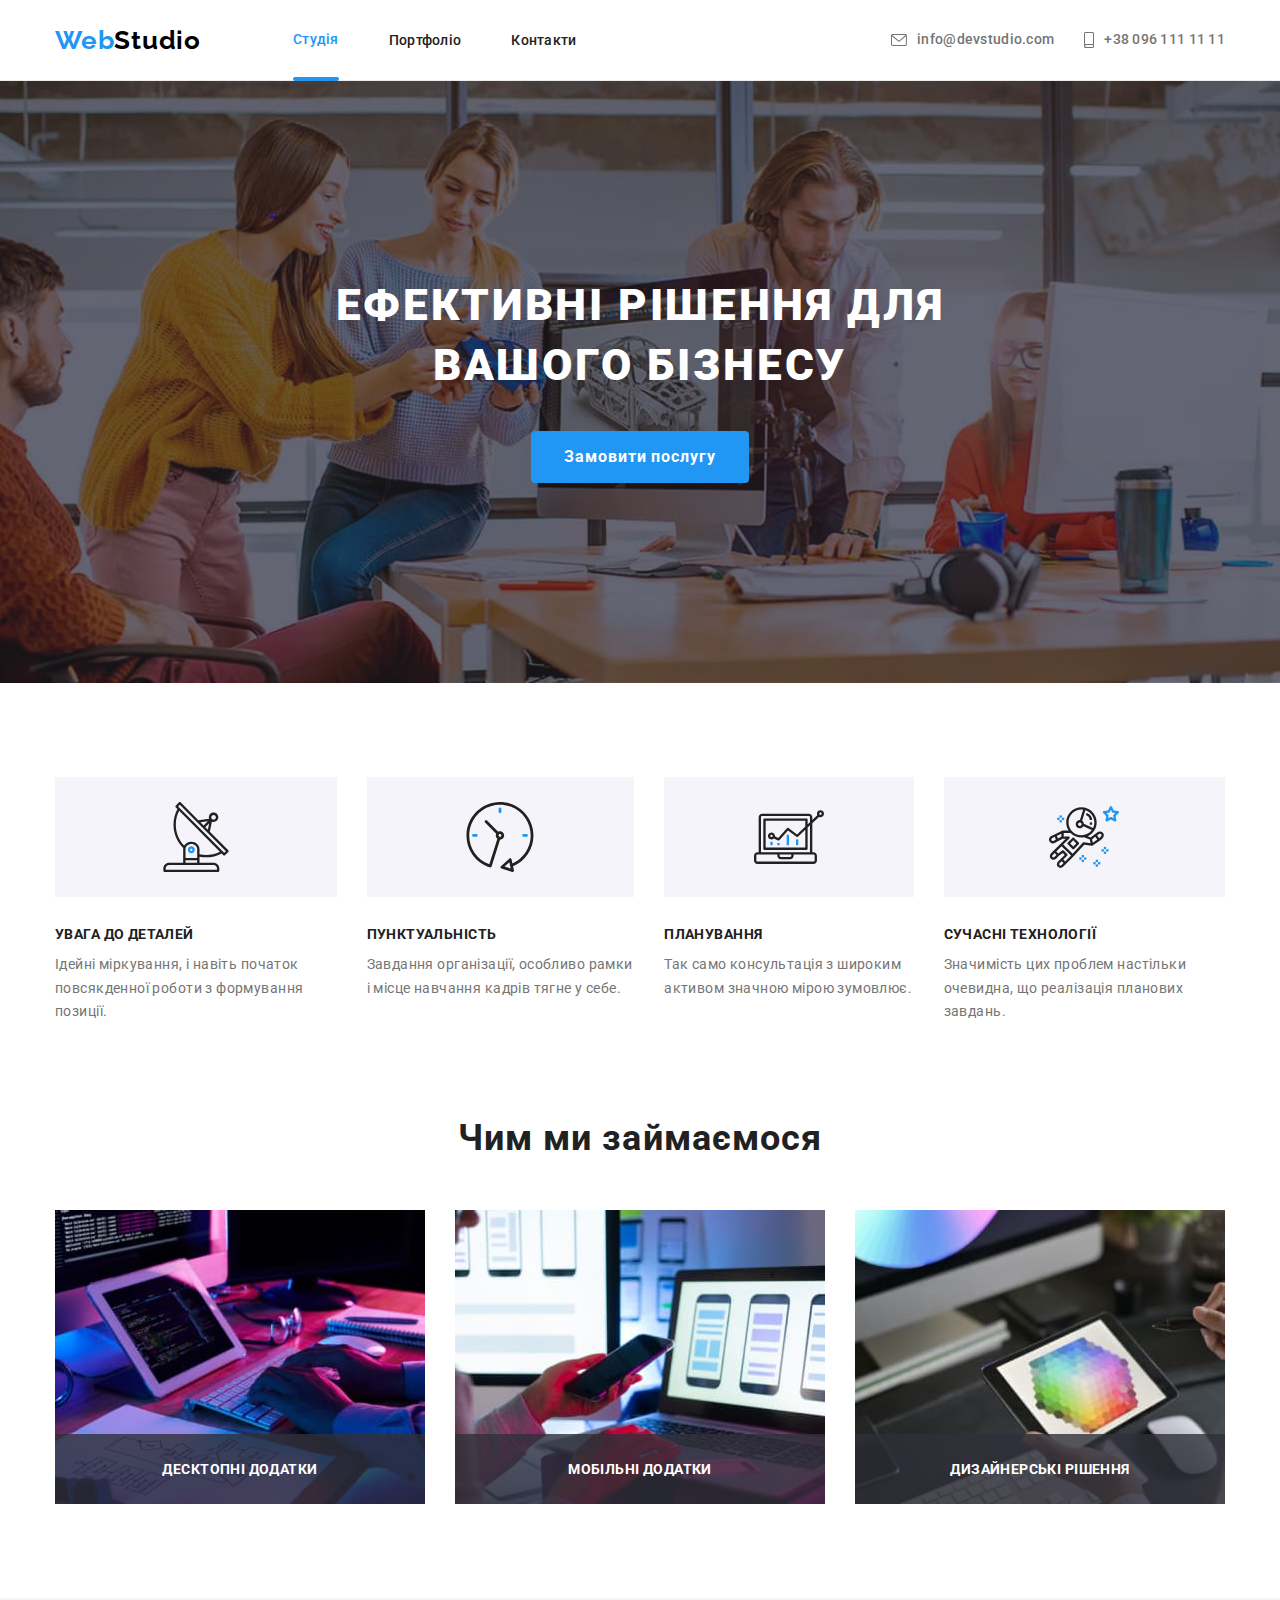
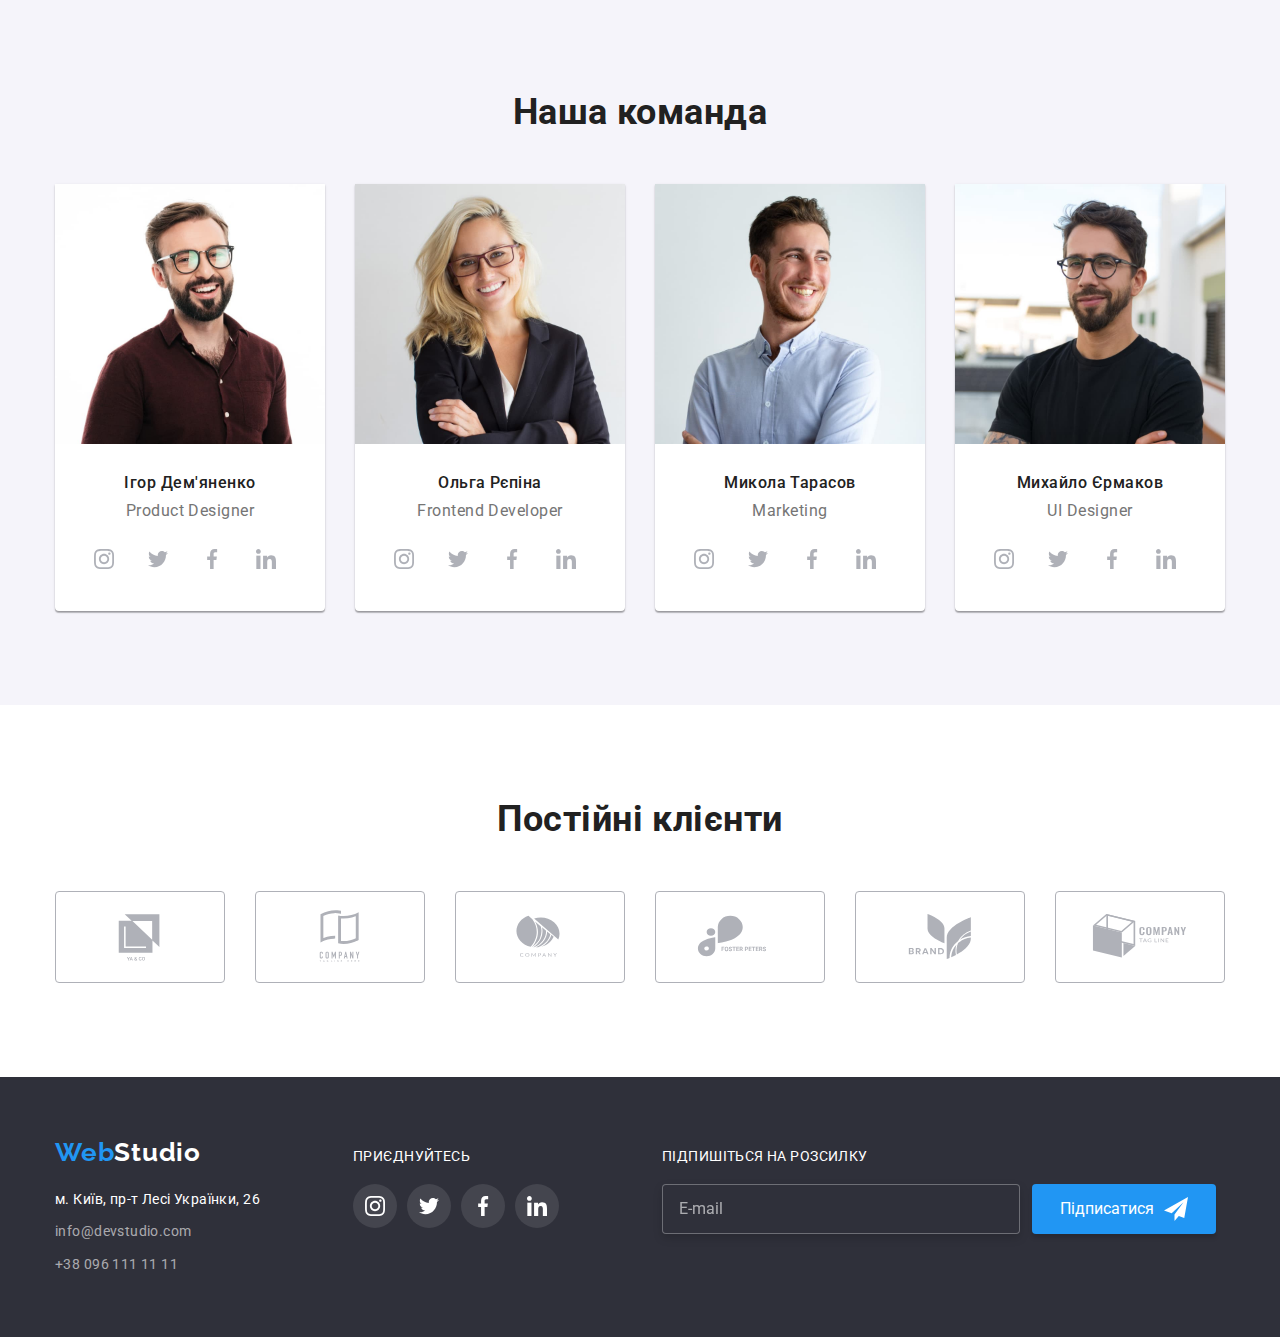
==== commit 6ffcf795: "футер готов" ====
--- a/index.html
+++ b/index.html
@@ -296,51 +296,53 @@
         </div>
       </section>
       <section class="section">
-        <h2 class="clients-title">Постійні клієнти</h2>
-        <ul class="clients-list">
-          <li>
-            <a href="" class="clients-links">
-              <svg class="clients-icon" width="106" height="60">
-                <use href="./images/icons.svg#icon-one"></use>
-              </svg>
-            </a>
-          </li>
-          <li>
-            <a href="" class="clients-links">
-              <svg class="clients-icon" width="106" height="60">
-                <use href="./images/icons.svg#icon-two"></use>
-              </svg>
-            </a>
-          </li>
-          <li>
-            <a href="" class="clients-links">
-              <svg class="clients-icon" width="106" height="60">
-                <use href="./images/icons.svg#icon-three"></use>
-              </svg>
-            </a>
-          </li>
-          <li>
-            <a href="" class="clients-links">
-              <svg class="clients-icon" width="106" height="60">
-                <use href="./images/icons.svg#icon-four"></use>
-              </svg>
-            </a>
-          </li>
-          <li>
-            <a href="" class="clients-links">
-              <svg class="clients-icon" width="106" height="60">
-                <use href="./images/icons.svg#icon-five"></use>
-              </svg>
-            </a>
-          </li>
-          <li>
-            <a href="" class="clients-links">
-              <svg class="clients-icon" width="106" height="60">
-                <use href="./images/icons.svg#icon-six"></use>
-              </svg>
-            </a>
-          </li>
-        </ul>
+        <div class="container">
+          <h2 class="clients-title">Постійні клієнти</h2>
+          <ul class="clients-list">
+            <li>
+              <a href="" class="clients-links">
+                <svg class="clients-icon" width="106" height="60">
+                  <use href="./images/icons.svg#icon-one"></use>
+                </svg>
+              </a>
+            </li>
+            <li>
+              <a href="" class="clients-links">
+                <svg class="clients-icon" width="106" height="60">
+                  <use href="./images/icons.svg#icon-two"></use>
+                </svg>
+              </a>
+            </li>
+            <li>
+              <a href="" class="clients-links">
+                <svg class="clients-icon" width="106" height="60">
+                  <use href="./images/icons.svg#icon-three"></use>
+                </svg>
+              </a>
+            </li>
+            <li>
+              <a href="" class="clients-links">
+                <svg class="clients-icon" width="106" height="60">
+                  <use href="./images/icons.svg#icon-four"></use>
+                </svg>
+              </a>
+            </li>
+            <li>
+              <a href="" class="clients-links">
+                <svg class="clients-icon" width="106" height="60">
+                  <use href="./images/icons.svg#icon-five"></use>
+                </svg>
+              </a>
+            </li>
+            <li>
+              <a href="" class="clients-links">
+                <svg class="clients-icon" width="106" height="60">
+                  <use href="./images/icons.svg#icon-six"></use>
+                </svg>
+              </a>
+            </li>
+          </ul>
+        </div>
       </section>
     </main>
     <footer class="footer">
--- a/css/main.css
+++ b/css/main.css
@@ -255,7 +255,6 @@
 
 .clients-list {
   display: flex;
-  justify-content: center;
   align-items: center;
 }
 
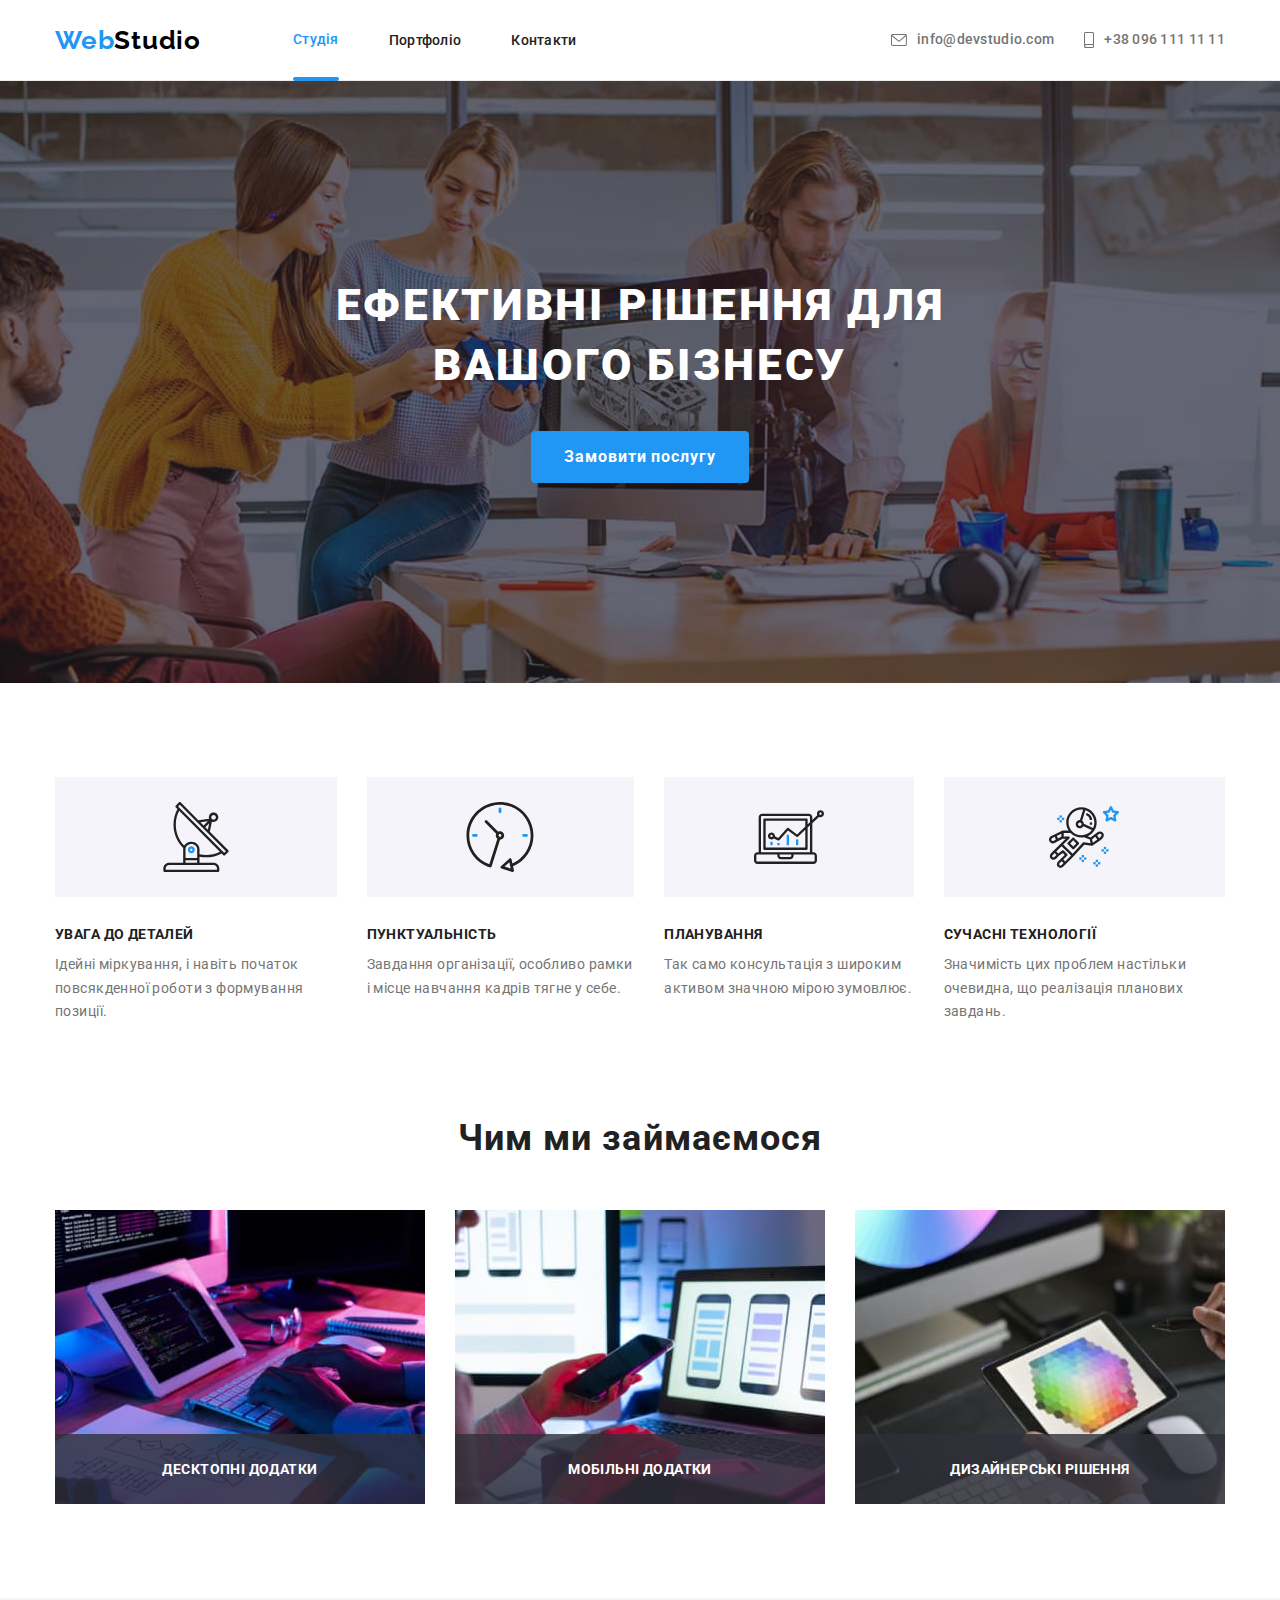
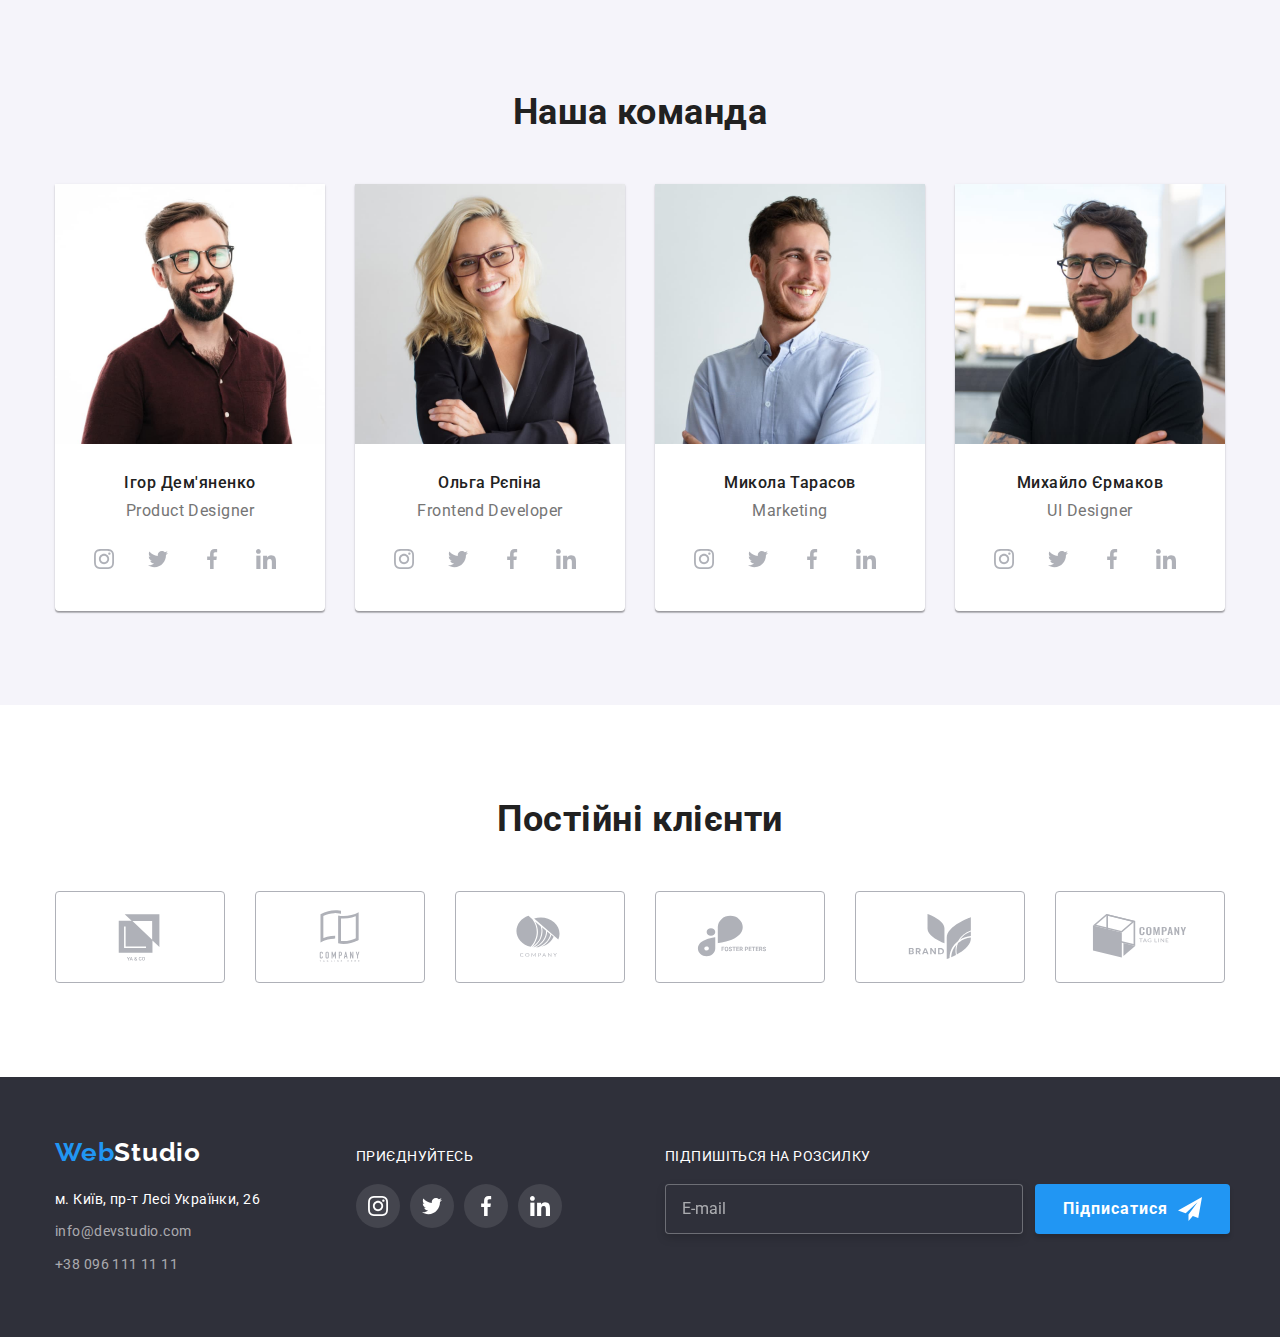
==== commit 96f42f15: "исправил ошибки ДЗ 6" ====
--- a/index.html
+++ b/index.html
@@ -404,44 +404,63 @@
         </div>
         <div class="footer-form">
           <p class="footer-form-text">Підпишіться на розсилку</p>
-          <form>
-            <div class="form-field-footer">
-              <label class="form-label-footer" for="email"></label>
-              <input
-                class="form-input-footer"
-                type="email"
-                name="email"
-                id="email"
-                placeholder="E-mail"
-              />
-              <button type="submit" class="form-button-footer">
-                Підписатися
-                <svg class="footer-btn-icon">
-                  <use href="./images/icons.svg#icon-send"></use>
-                </svg>
-              </button>
-            </div>
+          <form class="form-field-footer">
+            <label class="form-label-footer" for="footer-email"></label>
+            <input
+              class="form-input-footer"
+              type="email"
+              name="email"
+              id="footer-email"
+              placeholder="E-mail"
+            />
+            <button type="submit" class="form-button-footer">
+              Підписатися
+              <svg class="footer-btn-icon">
+                <use href="./images/icons.svg#icon-send"></use>
+              </svg>
+            </button>
           </form>
         </div>
       </div>
     </footer>
     <div class="backdrop is-hidden" data-modal>
       <div class="modal">
-        <p class="modal-title">Залиште свої дані, ми вам передзвонимо</p>
+        <button data-modal-close type="button" class="button-close">
+          <svg class="button-icon-close">
+            <use href="./images/icons.svg#icon-close"></use>
+          </svg>
+        </button>
         <form class="form">
+          <p class="modal-title">Залиште свої дані, ми вам передзвонимо</p>
+
           <div class="form-field">
             <label class="form-label" for="user-name">Ім'я</label>
-            <input class="form-input" type="text" name="user-name" id="user-name" />
+            <div class="form-icon">
+              <input class="form-input" type="text" name="user-name" id="user-name" />
+              <svg class="icon">
+                <use href="./images/icons.svg#icon-person-form"></use>
+              </svg>
+            </div>
           </div>
 
           <div class="form-field">
             <label class="form-label" for="tel">Телефон</label>
-            <input class="form-input" type="tel" name="tel" id="tel" />
+            <div class="form-icon">
+              <input class="form-input" type="tel" name="tel" id="tel" />
+              <svg class="icon">
+                <use href="./images/icons.svg#icon-phone-form"></use>
+              </svg>
+            </div>
           </div>
 
           <div class="form-field">
             <label class="form-label" for="email">Пошта</label>
-            <input class="form-input" type="email" name="email" id="email" />
+            <div class="form-icon">
+              <input class="form-input" type="email" name="email" id="email" />
+              <svg class="icon">
+                <use href="./images/icons.svg#icon-email-form"></use>
+              </svg>
+            </div>
           </div>
 
           <div class="form-field">
@@ -454,21 +473,26 @@
             ></textarea>
           </div>
 
-          <div class="checkbox">
-            <input type="checkbox" name="" value="" id="" />
-            <label for=""
-              >Погоджуюся з розсилкою та приймаю
-              <span> <a href="" class="test">Умови договору</a></span></label
-            >
+          <div class="form-checkbox">
+            <label class="form-checkbox-label" for="privacy">
+              <input
+                class="form-checkbox-input visually-hidden"
+                required
+                type="checkbox"
+                name="privacy"
+                id="privacy"
+              />
+              <svg class="custom-checkbox-icon">
+                <use class="custom-checkbox-sub-icon" href="./images/icons.svg#checked"></use>
+              </svg>
+              Погоджуюся з розсилкою та приймаю&nbsp;
+
+              <a href="" class="privacy-link"> Умови договору</a>
+            </label>
           </div>
 
           <button type="submit" class="form-button">Відправити</button>
         </form>
-        <button data-modal-close type="button" class="button-close">
-          <svg class="button-icon-close">
-            <use href="./images/icons.svg#icon-close"></use>
-          </svg>
-        </button>
       </div>
     </div>
     <script src="./js/modal.js"></script>
--- a/css/common.css
+++ b/css/common.css
@@ -225,6 +225,10 @@
   margin-bottom: 9px;
 }
 
+.address-item {
+  width: 208px;
+}
+
 .address-link {
   color: var(--primary-white-color);
 
@@ -324,6 +328,8 @@
   justify-content: center;
   align-items: center;
   padding: 10px 28px;
+  font-weight: 700;
+  letter-spacing: 0.06em;
   background: var(--accent-color);
   color: var(--primary-white-color);
   box-shadow: 0px 4px 4px rgba(0, 0, 0, 0.15);
@@ -358,11 +364,11 @@
   padding-bottom: 15px;
   margin-right: 12px;
   cursor: pointer;
+  outline: transparent;
   transition: border-color 250ms cubic-bezier(0.4, 0, 0.2, 1);
 }
 
-.form-input-footer:hover,
-.form-input-footer:focus {
+.form-input-footer:focus,
+.form-input-footer:hover {
   border-color: var(--accent-color);
-  outline: transparent;
-}
+}
--- a/css/main.css
+++ b/css/main.css
@@ -329,9 +329,7 @@
   transform: translate(-50%, -50%) scale(1);
   width: 528px;
   height: 581px;
-  padding-top: 40px;
-  padding-bottom: 40px;
-
+  padding: 40px;
   background-color: var(--primary-white-color);
   box-shadow: 0px 1px 3px rgba(0, 0, 0, 0.12), 0px 1px 1px rgba(0, 0, 0, 0.14),
     0px 2px 1px rgba(0, 0, 0, 0.2);
@@ -380,7 +378,6 @@
 .form-field {
   display: flex;
   flex-direction: column;
-  padding: 0 40px;
   margin-bottom: 10px;
 }
 
@@ -390,7 +387,6 @@
 
 .form-label {
   margin-bottom: 4px;
-
   font-size: 12px;
   line-height: calc(14 / 12);
   letter-spacing: 0.01em;
@@ -402,7 +398,22 @@
   border-radius: 4px;
   width: 448px;
   height: 40px;
+  padding: 12px 0 12px 42px;
   cursor: pointer;
+  transition: border-color 250ms cubic-bezier(0.4, 0, 0.2, 1);
+}
+
+.form-icon {
+  position: relative;
+}
+
+.icon {
+  position: absolute;
+  top: 11px;
+  left: 12px;
+  width: 18px;
+  height: 18px;
+  transition: fill 250ms cubic-bezier(0.4, 0, 0.2, 1);
 }
 
 .form-input:hover,
@@ -411,8 +422,14 @@
   outline: transparent;
 }
 
+.form-input:hover + .icon,
+.form-input:focus + .icon {
+  fill: var(--accent-color);
+}
+
 .form-textarea {
   padding: 12px 16px;
+  margin-bottom: 20px;
   border: 1px solid rgba(33, 33, 33, 0.2);
   border-radius: 4px;
   width: 448px;
@@ -424,6 +441,9 @@
 
 .form-field textarea::placeholder {
   color: rgba(117, 117, 117, 0.5);
+  font-size: 12px;
+  line-height: calc(14 / 12);
+  letter-spacing: 0.01em;
 }
 
 .form-textarea:hover,
@@ -432,13 +452,7 @@
   outline: transparent;
 }
 
-.checkbox {
-  margin-left: 54px;
-  margin-right: 51px;
-  margin-bottom: 30px;
-}
-
-.test {
+.privacy-link {
   color: var(--accent-color);
 }
 
@@ -461,3 +475,42 @@
 .form-button:hover {
   background-color: #188ce8;
 }
+
+.form-checkbox {
+  display: flex;
+  align-items: center;
+  justify-content: center;
+  margin-bottom: 30px;
+}
+
+.form-checkbox-label {
+  display: flex;
+  align-items: center;
+  font-size: 14px;
+  line-height: calc(24 / 14);
+  letter-spacing: 0.03em;
+  color: var(--p-text-color);
+}
+
+.custom-checkbox-icon {
+  margin-right: 7px;
+  width: 16px;
+  height: 15px;
+  border: 2px solid black;
+  border-radius: 2px;
+  cursor: pointer;
+}
+
+.form-checkbox-input:checked + .custom-checkbox-icon {
+  background-color: var(--accent-color);
+  fill: var(--primary-white-color);
+  border: transparent;
+}
+
+.custom-checkbox-sub-icon {
+  display: none;
+}
+
+.form-checkbox-input:checked + .custom-checkbox-icon .custom-checkbox-sub-icon {
+  display: block;
+}
